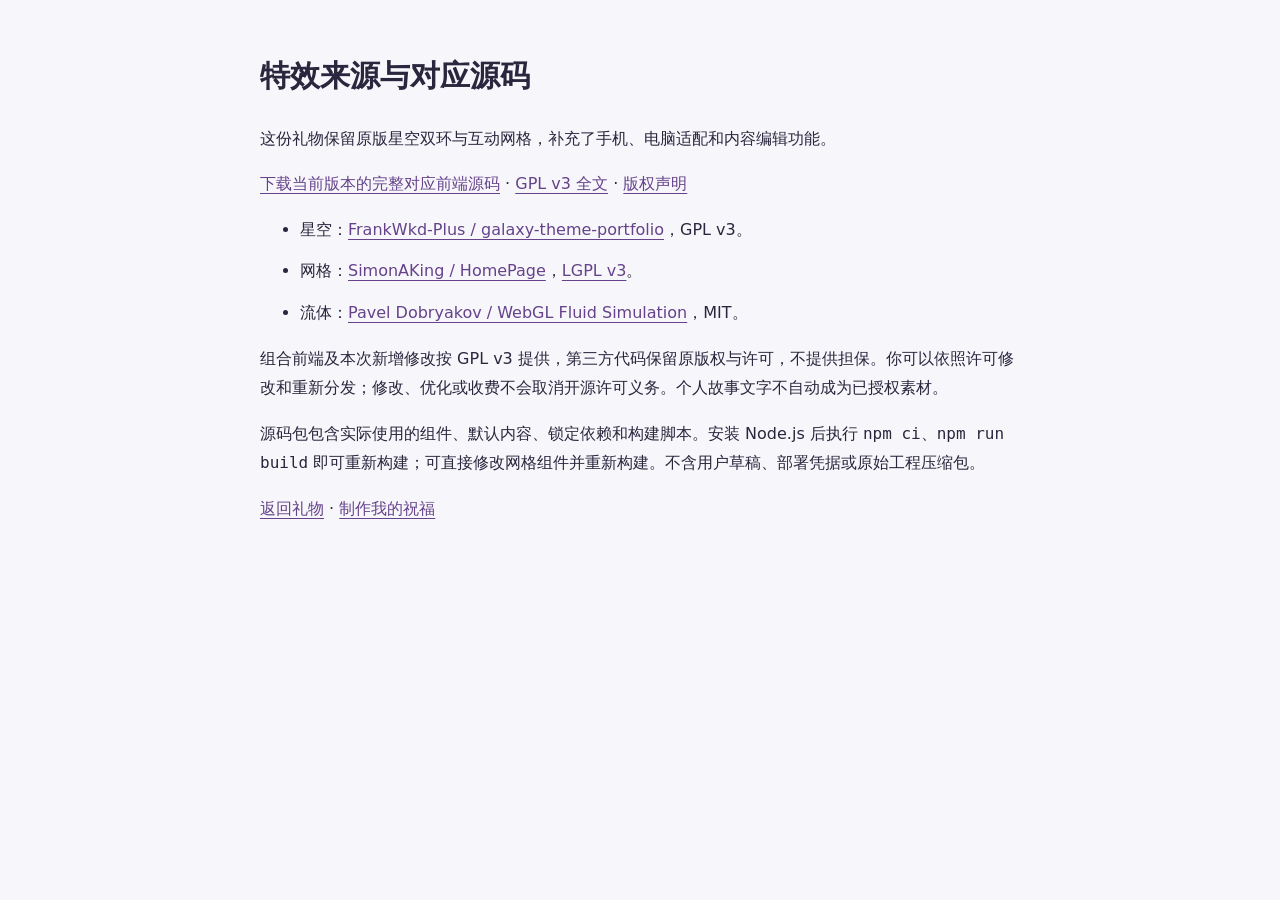
==== source.html @ 0dbcfc54 "Update personal birthday webpage" ====
<!doctype html>
<html lang="zh-CN"><head><meta charset="utf-8"><meta name="viewport" content="width=device-width,initial-scale=1"><title>特效来源与对应源码</title><style>body{max-width:760px;margin:48px auto;padding:0 24px;color:#29263d;background:#f7f7fb;font:16px/1.85 system-ui,sans-serif}h1{font-size:30px}a{color:#65428a;text-underline-offset:4px}li{margin:12px 0}code{overflow-wrap:anywhere}</style></head><body>
<h1>特效来源与对应源码</h1>
<p>这份礼物保留原版星空双环与互动网格，补充了手机、电脑适配和内容编辑功能。</p>
<p><a href="./frontend-source.zip" download>下载当前版本的完整对应前端源码</a> · <a href="./licenses/GPL-3.0.txt">GPL v3 全文</a> · <a href="./third-party-notices.txt">版权声明</a></p>
<ul>
<li>星空：<a href="https://github.com/FrankWkd-Plus/galaxy-theme-portfolio">FrankWkd-Plus / galaxy-theme-portfolio</a>，GPL v3。</li>
<li>网格：<a href="https://github.com/SimonAKing/HomePage">SimonAKing / HomePage</a>，<a href="./licenses/LGPL-3.0.txt">LGPL v3</a>。</li>
<li>流体：<a href="https://github.com/PavelDoGreat/WebGL-Fluid-Simulation">Pavel Dobryakov / WebGL Fluid Simulation</a>，MIT。</li>
</ul>
<p>组合前端及本次新增修改按 GPL v3 提供，第三方代码保留原版权与许可，不提供担保。你可以依照许可修改和重新分发；修改、优化或收费不会取消开源许可义务。个人故事文字不自动成为已授权素材。</p>
<p>源码包包含实际使用的组件、默认内容、锁定依赖和构建脚本。安装 Node.js 后执行 <code>npm ci</code>、<code>npm run build</code> 即可重新构建；可直接修改网格组件并重新构建。不含用户草稿、部署凭据或原始工程压缩包。</p>
<p><a href="./">返回礼物</a> · <a href="./?edit=1">制作我的祝福</a></p>
</body></html>
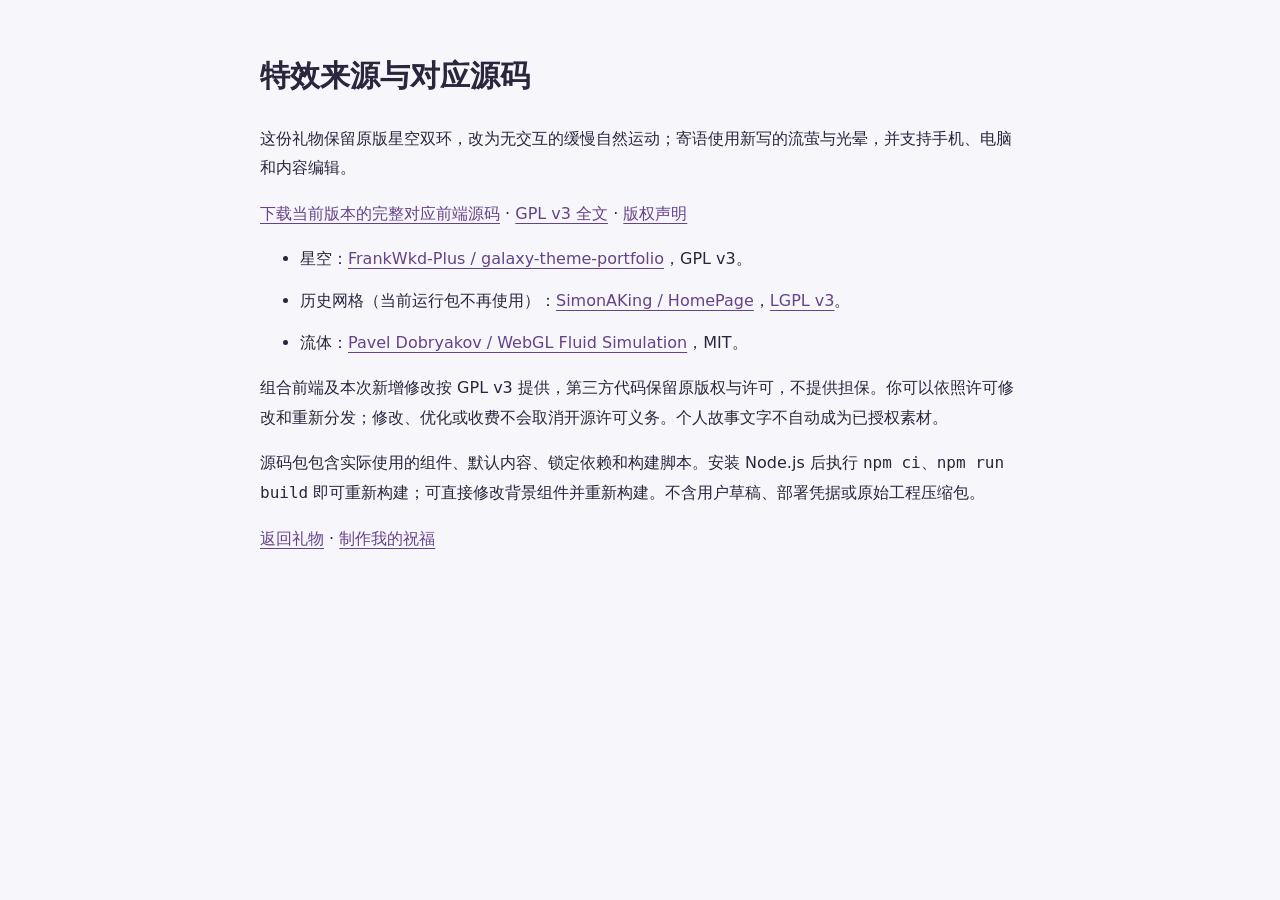
==== commit d931e657: "Update personal birthday webpage" ====
--- a/source.html
+++ b/source.html
@@ -1,14 +1,14 @@
 <!doctype html>
 <html lang="zh-CN"><head><meta charset="utf-8"><meta name="viewport" content="width=device-width,initial-scale=1"><title>特效来源与对应源码</title><style>body{max-width:760px;margin:48px auto;padding:0 24px;color:#29263d;background:#f7f7fb;font:16px/1.85 system-ui,sans-serif}h1{font-size:30px}a{color:#65428a;text-underline-offset:4px}li{margin:12px 0}code{overflow-wrap:anywhere}</style></head><body>
 <h1>特效来源与对应源码</h1>
-<p>这份礼物保留原版星空双环与互动网格，补充了手机、电脑适配和内容编辑功能。</p>
+<p>这份礼物保留原版星空双环，改为无交互的缓慢自然运动；寄语使用新写的流萤与光晕，并支持手机、电脑和内容编辑。</p>
 <p><a href="./frontend-source.zip" download>下载当前版本的完整对应前端源码</a> · <a href="./licenses/GPL-3.0.txt">GPL v3 全文</a> · <a href="./third-party-notices.txt">版权声明</a></p>
 <ul>
 <li>星空：<a href="https://github.com/FrankWkd-Plus/galaxy-theme-portfolio">FrankWkd-Plus / galaxy-theme-portfolio</a>，GPL v3。</li>
-<li>网格：<a href="https://github.com/SimonAKing/HomePage">SimonAKing / HomePage</a>，<a href="./licenses/LGPL-3.0.txt">LGPL v3</a>。</li>
+<li>历史网格（当前运行包不再使用）：<a href="https://github.com/SimonAKing/HomePage">SimonAKing / HomePage</a>，<a href="./licenses/LGPL-3.0.txt">LGPL v3</a>。</li>
 <li>流体：<a href="https://github.com/PavelDoGreat/WebGL-Fluid-Simulation">Pavel Dobryakov / WebGL Fluid Simulation</a>，MIT。</li>
 </ul>
 <p>组合前端及本次新增修改按 GPL v3 提供，第三方代码保留原版权与许可，不提供担保。你可以依照许可修改和重新分发；修改、优化或收费不会取消开源许可义务。个人故事文字不自动成为已授权素材。</p>
-<p>源码包包含实际使用的组件、默认内容、锁定依赖和构建脚本。安装 Node.js 后执行 <code>npm ci</code>、<code>npm run build</code> 即可重新构建；可直接修改网格组件并重新构建。不含用户草稿、部署凭据或原始工程压缩包。</p>
+<p>源码包包含实际使用的组件、默认内容、锁定依赖和构建脚本。安装 Node.js 后执行 <code>npm ci</code>、<code>npm run build</code> 即可重新构建；可直接修改背景组件并重新构建。不含用户草稿、部署凭据或原始工程压缩包。</p>
 <p><a href="./">返回礼物</a> · <a href="./?edit=1">制作我的祝福</a></p>
 </body></html>
